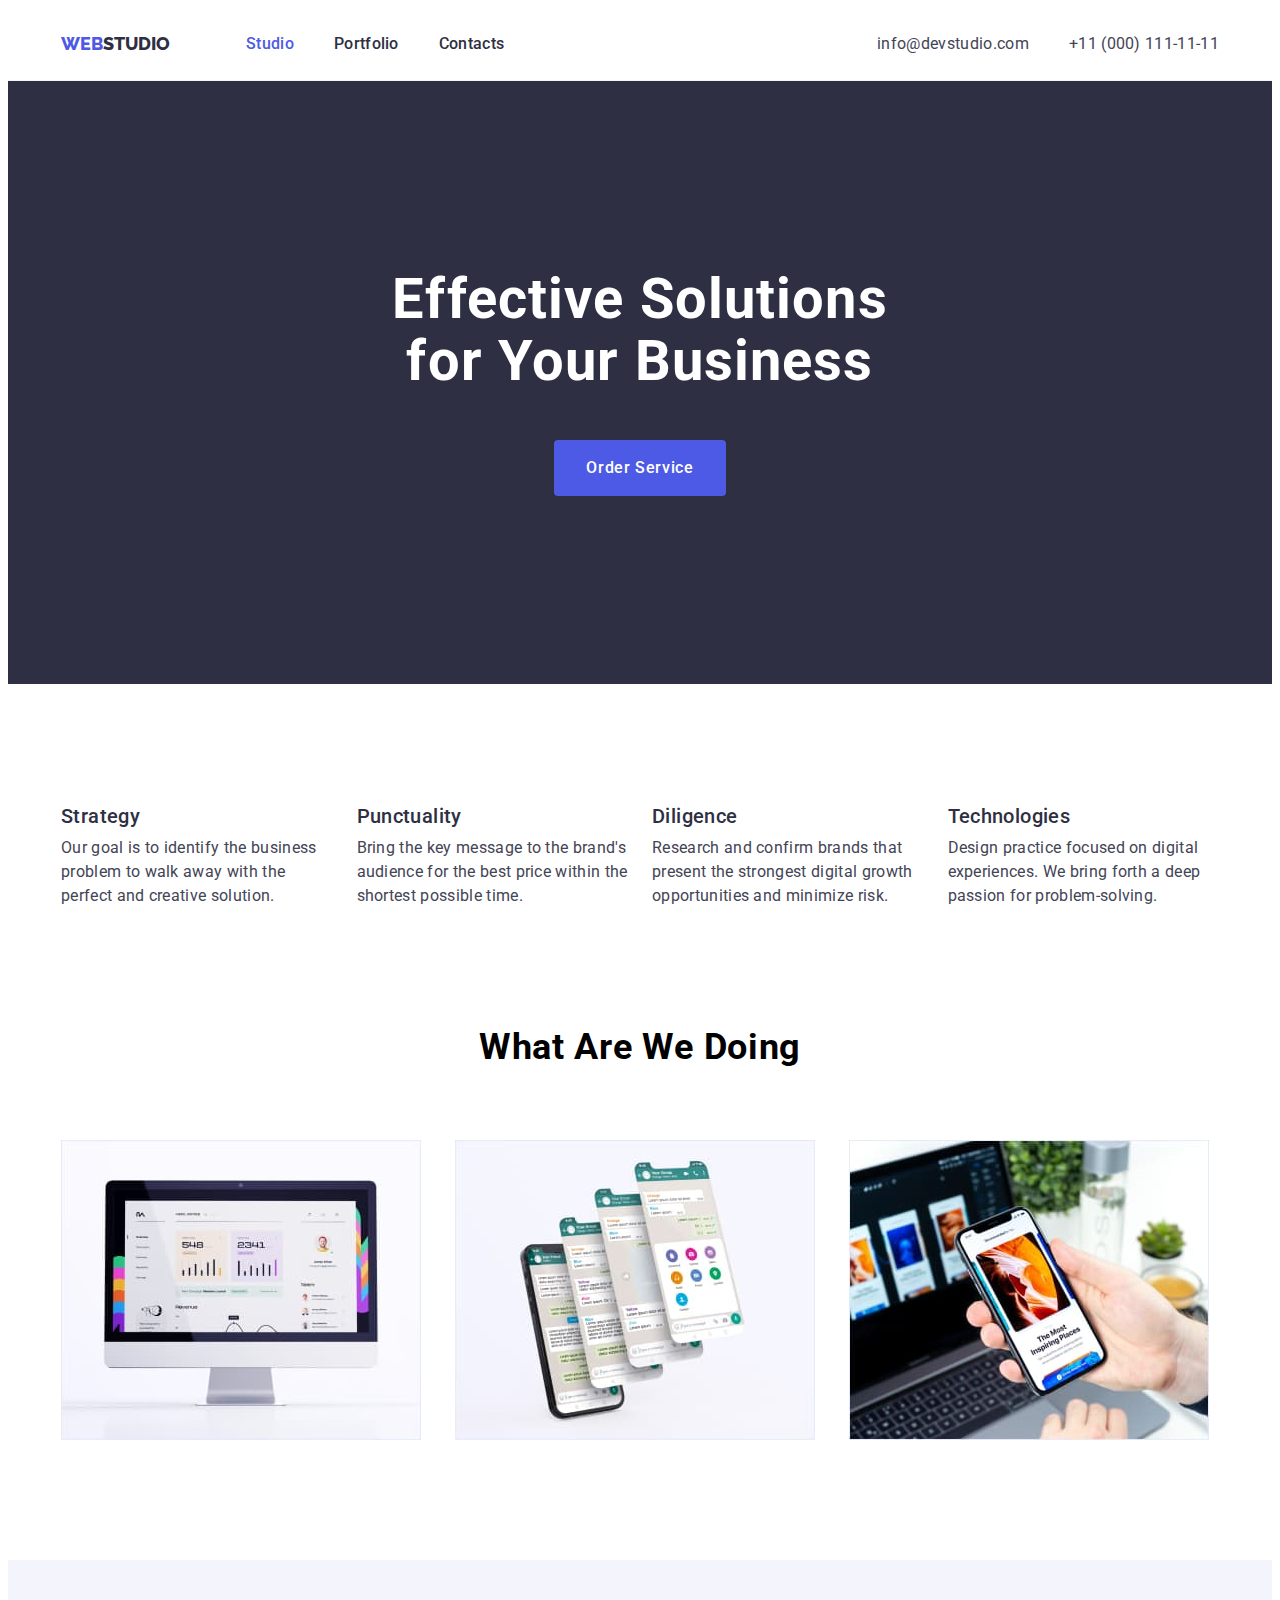
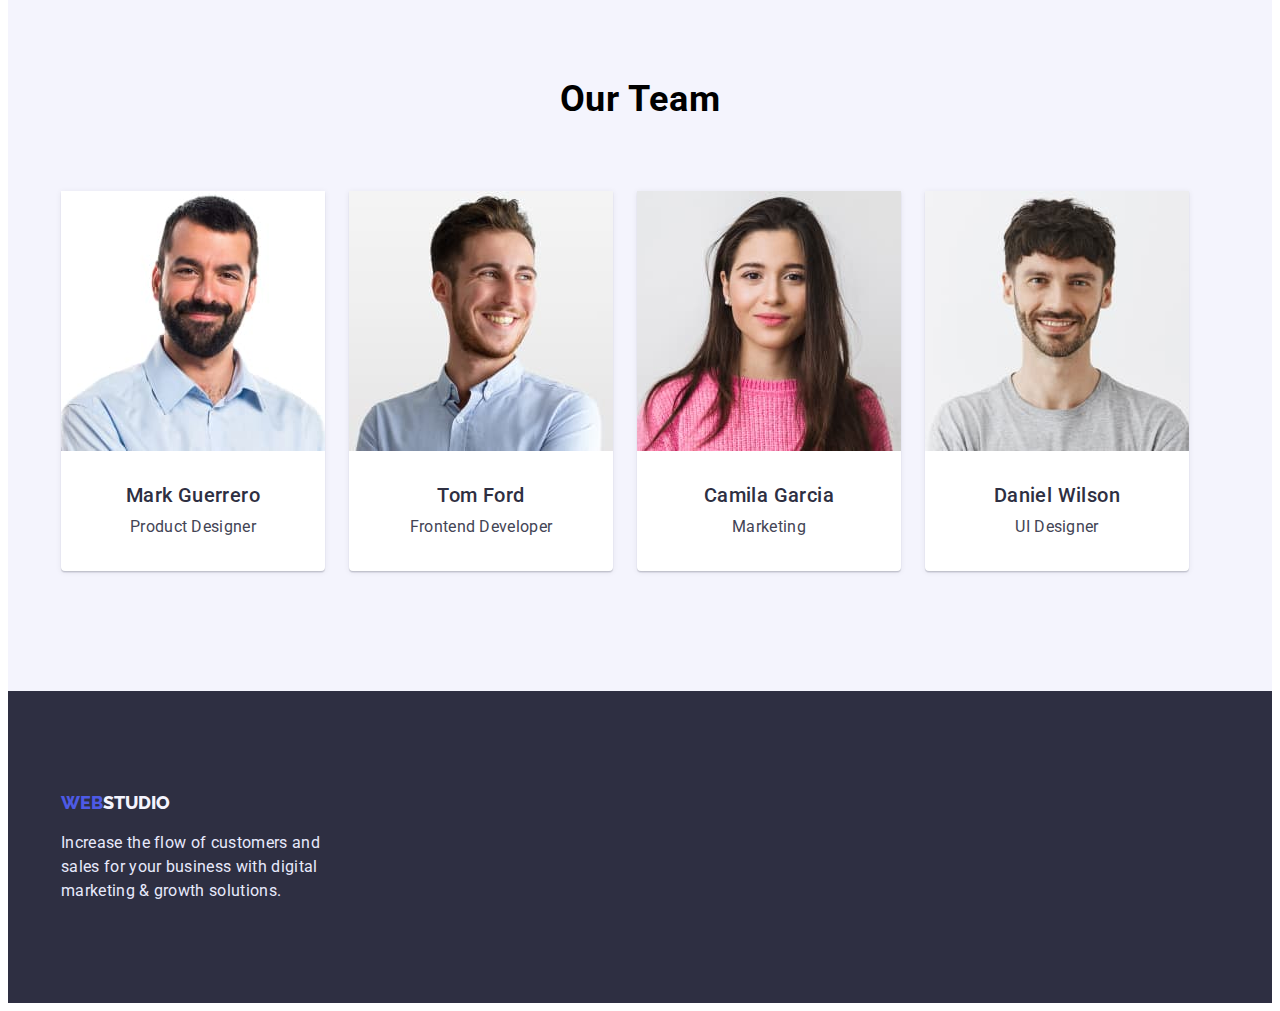
==== index.html @ a031d201 "Initial commit" ====
<!DOCTYPE html>
<html lang="en">
  <head>
    <meta charset="UTF-8" />
    <meta http-equiv="X-UA-Compatible" content="IE=edge" />
    <meta name="viewport" content="width=device-width, initial-scale=1.0" />
    <title>WebStudio</title>

    <link rel="preconnect" href="https://fonts.googleapis.com" />
    <link rel="preconnect" href="https://fonts.gstatic.com" crossorigin />
    <link
      href="https://fonts.googleapis.com/css2?family=Raleway:wght@400;500;700&family=Roboto:wght@400;500;700&display=swap"
      rel="stylesheet"
    />

    <link
      rel="stylesheet"
      href="https://cdnjs.cloudflare.com/ajax/libs/modern-normalize/1.1.0/modern-normalize.min.css"
      integrity="sha512-wpPYUAdjBVSE4KJnH1VR1HeZfpl1ub8YT/NKx4PuQ5NmX2tKuGu6U/JRp5y+Y8XG2tV+wKQpNHVUX03MfMFn9Q=="
      crossorigin="anonymous"
      referrerpolicy="no-referrer"
    />

    <link rel="stylesheet" href="./css/style.css" />
  </head>
  <body>
    <header class="header">
      <div class="container header-container">
        <nav>
          <a href="./index.html" class="logo"
            ><span class="logo-clr">Web</span>Studio</a
          >
          <ul class="nav-list">
            <li>
              <a href="" class="current nav-point">Studio</a>
            </li>
            <li><a href="./portfolio.html" class="nav-point">Portfolio</a></li>
            <li><a href="" class="nav-point">Contacts</a></li>
          </ul>
        </nav>
        <address>
          <ul class="nav-link">
            <li>
              <a href="mailto:info@devstudio.com">info@devstudio.com</a>
            </li>
            <li><a href="tel:+110001111111">+11 (000) 111-11-11</a></li>
          </ul>
        </address>
      </div>
    </header>
    <main>
      <section class="hero">
        <div class="container hero-container">
          <h1 class="hero-logo">Effective Solutions for Your Business</h1>
          <button type="button" class="hero-btn">Order Service</button>
        </div>
      </section>
      <section class="features">
        <div class="container">
          <h2 hidden>features</h2>
          <ul class="features-list">
            <li class="about-item">
              <h3 class="section-subtitle">Strategy</h3>
              <p class="text">
                Our goal is to identify the business problem to walk away with
                the perfect and creative solution.
              </p>
            </li>
            <li class="about-item">
              <h3 class="section-subtitle">Punctuality</h3>
              <p class="text">
                Bring the key message to the brand's audience for the best price
                within the shortest possible time.
              </p>
            </li>
            <li class="about-item">
              <h3 class="section-subtitle">Diligence</h3>
              <p class="text">
                Research and confirm brands that present the strongest digital
                growth opportunities and minimize risk.
              </p>
            </li>
            <li class="about-item">
              <h3 class="section-subtitle">Technologies</h3>
              <p class="text">
                Design practice focused on digital experiences. We bring forth a
                deep passion for problem-solving.
              </p>
            </li>
          </ul>
        </div>
      </section>
      <section class="images">
        <div class="container">
          <h2 class="section-title">What are we doing</h2>
          <ul class="img-list">
            <li class="img-point">
              <img src="./images/monitor.jpg" alt="monitor" width="360" />
            </li>
            <li class="img-point">
              <img src="./images/phonemenu.jpg" alt="phonemenu" width="360" />
            </li>
            <li class="img-point">
              <img
                src="./images/phoneinhand.jpg"
                alt="phoneinhand"
                width="360"
              />
            </li>
          </ul>
        </div>
      </section>
      <section class="our-team">
        <div class="container">
          <h2 class="section-title">Our Team</h2>
          <ul class="team-list">
            <li class="team-person">
              <img
                src="./images/MarkGuerrero.jpg"
                alt="MarkGuerrero"
                width="264"
              />
              <h3 class="section-subtitle person-subtitle">Mark Guerrero</h3>
              <p class="text">Product Designer</p>
            </li>
            <li class="team-person">
              <img src="./images/tomford.jpg" alt="tomford" width="264" />
              <h3 class="section-subtitle person-subtitle">Tom Ford</h3>
              <p class="text">Frontend Developer</p>
            </li>
            <li class="team-person">
              <img
                src="./images/camilagarcia.jpg"
                alt="camilagarcia"
                width="264"
              />
              <h3 class="section-subtitle person-subtitle">Camila Garcia</h3>
              <p class="text">Marketing</p>
            </li>
            <li class="team-person">
              <img
                src="./images/danielwilson.jpg"
                alt="danielwilson"
                width="264"
              />
              <h3 class="section-subtitle person-subtitle">Daniel Wilson</h3>
              <p class="text">UI Designer</p>
            </li>
          </ul>
        </div>
      </section>
    </main>
    <footer class="footer">
      <div class="container">
        <a href="./index.html" class="logo logo-footer"
          ><span class="logo-clr">Web</span
          ><span class="logo-clr-foot">Studio</span></a
        >
        <p class="foot-text">
          Increase the flow of customers and sales for your business with
          digital marketing & growth solutions.
        </p>
      </div>
    </footer>
  </body>
</html>
---- css/style.css ----
:root {
  --clr-brand: #4d5ae5;
  --clr-theme: #2e2f42;
  --clr-white: #ffffff;
  --clr-smoke: #f4f4fd;
  --clr-text: #434455;
  --clr-border: #e7e9fc;
}

/* Base */

body {
  font-family: "Roboto", sans-serif;
  background-color: var(--clr-white);
  font-size: 16px;
}

h1,
h2,
h3,
h4,
h5,
h6,
p,
ul,
a {
  padding: 0;
  margin: 0;
}

a {
  text-decoration: none;
}

ul {
  list-style: none;
}

.container {
  width: 1158px;
  padding-left: 15px;
  padding-right: 15px;
  margin-left: auto;
  margin-right: auto;
}

img {
  display: block;
  max-width: 100%;
  height: auto;
}

/* Header */

.header {
  border-bottom: 1px solid #f5f5f5;
}

.container.header-container {
  display: flex;
  align-items: center;
  justify-content: space-between;
}

nav {
  display: flex;
}

.logo {
  display: flex;
  align-items: center;
  margin-right: 76px;
  color: var(--clr-theme);
  font-family: "Raleway", sans-serif;
  font-weight: 800;
  font-size: 18px;
  line-height: 1.33;
  text-transform: uppercase;
}

.logo-clr {
  color: var(--clr-brand);
}

.nav-list {
  display: flex;
  align-items: center;
  gap: 40px;
}

.nav-list a {
  color: var(--clr-theme);
  font-weight: 500;
  line-height: 1.5;
  letter-spacing: 0.02em;
}

.nav-list a:hover,
.nav-list a:focus {
  color: var(--clr-brand);
}

.nav-list a.current {
  color: var(--clr-brand);
}

.nav-point {
  display: block;
  padding: 24px 0;
}

.nav-link {
  display: flex;
  gap: 40px;
}

.nav-link a {
  color: var(--clr-text);
  font-size: 16px;
  line-height: 1.5;
  letter-spacing: 0.02em;
  font-style: normal;
}

.nav-link a:hover,
.nav-link a:focus {
  color: var(--clr-brand);
}

/* Hero */

.hero {
  padding-top: 188px;
  padding-bottom: 188px;
  text-align: center;
  background-color: var(--clr-theme);
}

.hero-logo {
  margin-top: 0px;
  width: 496px;
  margin-right: auto;
  margin-left: auto;
  color: var(--clr-white);
  font-size: 56px;
  line-height: 1.1;
  letter-spacing: 0.02em;
  margin-bottom: 48px;
}

.hero-btn {
  background-color: var(--clr-brand);
  color: var(--clr-white);
  border: none;
  border-radius: 4px;
  font-family: inherit;
  font-weight: 500;
  line-height: 1.5;

  letter-spacing: 0.04em;
  font-size: 16px;
  cursor: pointer;
  padding: 16px 32px;
}

.hero-btn:hover,
.hero-btn:focus {
  background-color: #404bbf;
}

/* Features */

.features {
  padding-top: 120px;
}

.features-list {
  display: flex;
  gap: 24px;
}

.about-item {
  flex-basis: calc((100% - 72px) / 4);
}

.section-subtitle {
  margin-bottom: 8px;
  color: var(--clr-theme);
  font-weight: 500;
  font-size: 20px;
  line-height: 1.2;
  letter-spacing: 0.02em;
}

.text {
  color: var(--clr-text);
  line-height: 1.5;
  letter-spacing: 0.02em;
}

/* What are we doing */
.images {
  padding: 120px 0;
}

.section-title {
  margin-bottom: 72px;
  font-size: 36px;
  line-height: 1.1;
  text-align: center;
  text-transform: capitalize;
  letter-spacing: 0.02em;
}

.img-list {
  display: flex;
  gap: 24px;
}

.img-point {
  flex-basis: calc((100% - 48px) / 3);
}

/* Our team */

.our-team {
  padding: 120px 0;
  background-color: var(--clr-smoke);
}

.team-list {
  display: flex;
  gap: 24px;
}

.team-person {
  flex-basis: calc(100% - 72px) / 4;
  padding-bottom: 32px;
  text-align: center;
  background-color: var(--clr-white);
  box-shadow: 0px 1px 6px rgba(46, 47, 66, 0.08),
    0px 1px 1px rgba(46, 47, 66, 0.16), 0px 2px 1px rgba(46, 47, 66, 0.08);
  border-radius: 0px 0px 4px 4px;
}

.team-person img {
  margin-bottom: 32px;
}

.person-subtitle {
  margin-bottom: 8px;
}

/* Footer */

.footer {
  padding: 100px 0;
  background-color: var(--clr-theme);
}

.logo-footer {
  margin-bottom: 16px;
}

.foot-text {
  width: 264px;
  color: var(--clr-border);
  line-height: 1.5;
  letter-spacing: 0.02em;
}

.logo-clr-foot {
  color: var(--clr-smoke);
}

/* PORTFOLIO */

/* filter btn */

.portfolio-section {
  padding-top: 96px;
  padding-bottom: 120px;
}

.btn-list {
  display: flex;
  justify-content: center;
  margin-bottom: 72px;
  gap: 24px;
}

.filter-btn {
  font-weight: 500;
  font-size: 16px;
  line-height: 1.5;
  background-color: var(--clr-smoke);
  border: 1px solid var(--clr-border);
  border-radius: 4px;
  color: var(--clr-brand);
  letter-spacing: 0.04em;
  cursor: pointer;
  padding: 12px 24px 12px 24px;
}

.filter-btn:hover {
  background-color: #404bbf;
  color: #ffffff;
}

/* Project examples */

.project-list {
  display: flex;
  flex-wrap: wrap;
  gap: 48px 24px;
}

.project-link {
  flex-basis: calc((100% - 48px) / 3);
}

.project-container {
  border-bottom: 1px solid var(--clr-border);
  border-left: 1px solid var(--clr-border);
  border-right: 1px solid var(--clr-border);
  padding-top: 32px;
  padding-bottom: 32px;
  padding-left: 16px;
}

.project-container .text {
  margin-top: 8px;
}
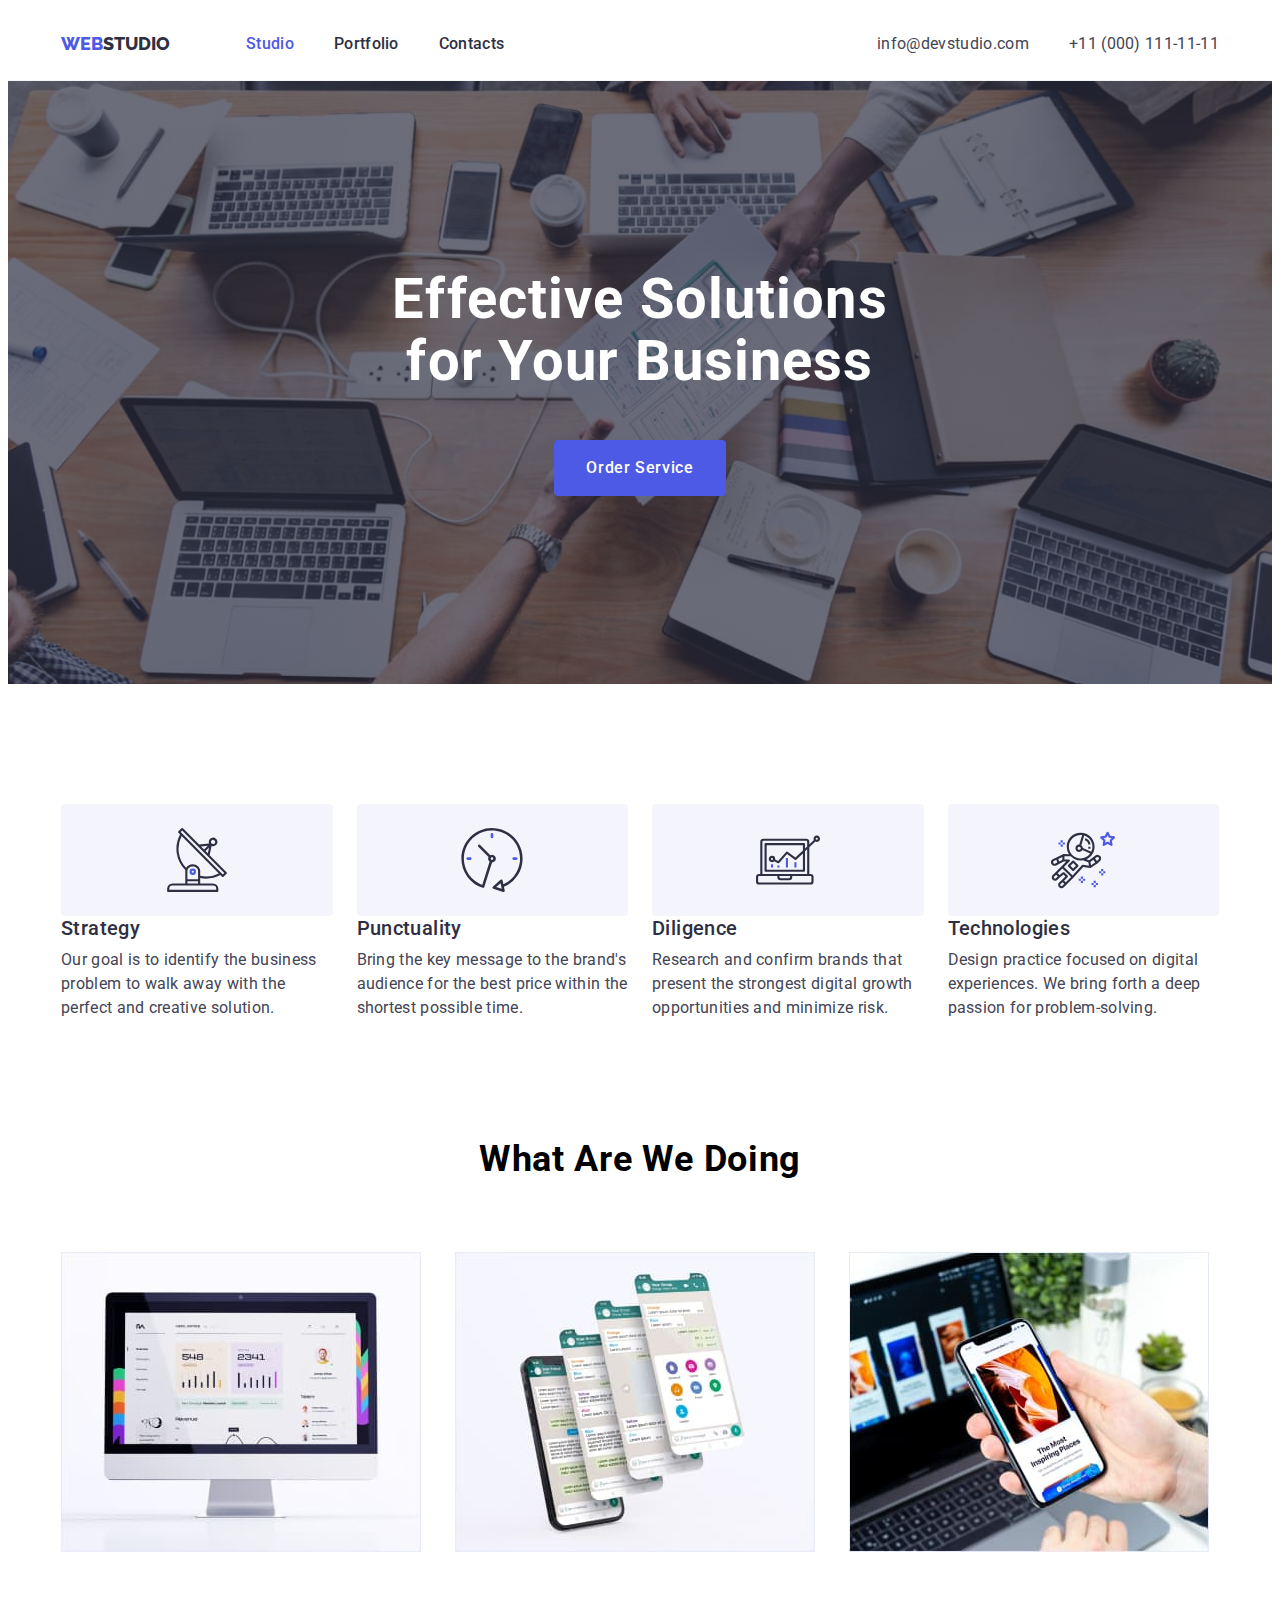
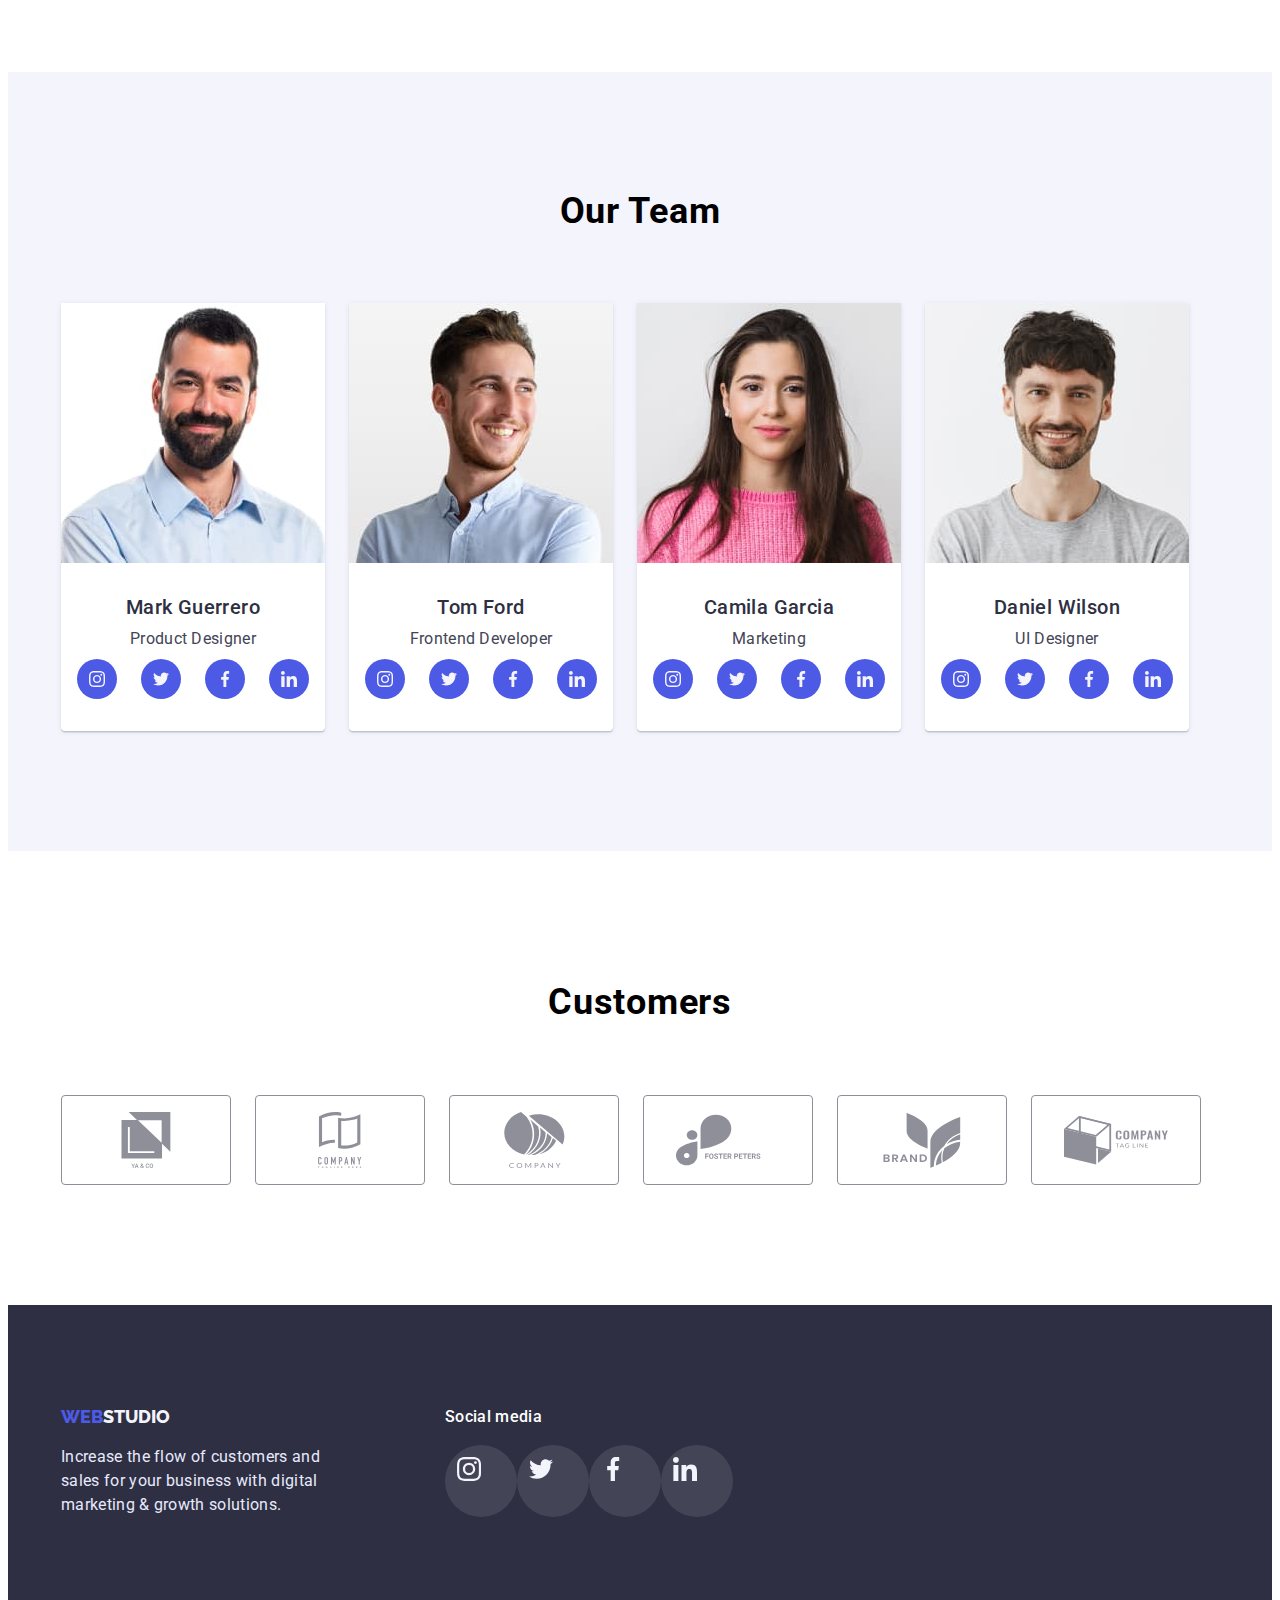
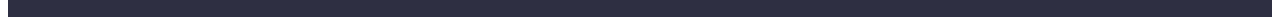
==== commit 72540fbf: "hw4" ====
--- a/index.html
+++ b/index.html
@@ -60,6 +60,11 @@
           <h2 hidden>features</h2>
           <ul class="features-list">
             <li class="about-item">
+              <div class="about-picture">
+                <svg class="about-svg">
+                  <use href="./images/symbol-defs.svg#icon-antenna-1"></use>
+                </svg>
+              </div>
               <h3 class="section-subtitle">Strategy</h3>
               <p class="text">
                 Our goal is to identify the business problem to walk away with
@@ -67,6 +72,11 @@
               </p>
             </li>
             <li class="about-item">
+              <div class="about-picture">
+                <svg class="about-svg">
+                  <use href="./images/symbol-defs.svg#icon-clock-1"></use>
+                </svg>
+              </div>
               <h3 class="section-subtitle">Punctuality</h3>
               <p class="text">
                 Bring the key message to the brand's audience for the best price
@@ -74,6 +84,11 @@
               </p>
             </li>
             <li class="about-item">
+              <div class="about-picture">
+                <svg class="about-svg">
+                  <use href="./images/symbol-defs.svg#icon-diagram-1"></use>
+                </svg>
+              </div>
               <h3 class="section-subtitle">Diligence</h3>
               <p class="text">
                 Research and confirm brands that present the strongest digital
@@ -81,6 +96,11 @@
               </p>
             </li>
             <li class="about-item">
+              <div class="about-picture">
+                <svg class="about-svg">
+                  <use href="./images/symbol-defs.svg#icon-astronaut-1"></use>
+                </svg>
+              </div>
               <h3 class="section-subtitle">Technologies</h3>
               <p class="text">
                 Design practice focused on digital experiences. We bring forth a
@@ -121,12 +141,84 @@
                 width="264"
               />
               <h3 class="section-subtitle person-subtitle">Mark Guerrero</h3>
-              <p class="text">Product Designer</p>
+              <p class="text persone-text">Product Designer</p>
+              <ul class="social-list">
+                <li>
+                  <a href="#" class="social-link">
+                    <svg class="social-icon">
+                      <use
+                        href="./images/symbol-defs.svg#icon-instagram-2"
+                      ></use>
+                    </svg>
+                  </a>
+                </li>
+                <li>
+                  <a href="#" class="social-link">
+                    <svg class="social-icon">
+                      <use href="./images/symbol-defs.svg#icon-twitter-1"></use>
+                    </svg>
+                  </a>
+                </li>
+                <li>
+                  <a href="#" class="social-link">
+                    <svg class="social-icon">
+                      <use
+                        href="./images/symbol-defs.svg#icon-facebook-1"
+                      ></use>
+                    </svg>
+                  </a>
+                </li>
+                <li>
+                  <a href="#" class="social-link">
+                    <svg class="social-icon">
+                      <use
+                        href="./images/symbol-defs.svg#icon-linkedin-1"
+                      ></use>
+                    </svg>
+                  </a>
+                </li>
+              </ul>
             </li>
             <li class="team-person">
               <img src="./images/tomford.jpg" alt="tomford" width="264" />
               <h3 class="section-subtitle person-subtitle">Tom Ford</h3>
-              <p class="text">Frontend Developer</p>
+              <p class="text persone-text">Frontend Developer</p>
+              <ul class="social-list">
+                <li>
+                  <a href="#" class="social-link">
+                    <svg class="social-icon">
+                      <use
+                        href="./images/symbol-defs.svg#icon-instagram-2"
+                      ></use>
+                    </svg>
+                  </a>
+                </li>
+                <li>
+                  <a href="#" class="social-link">
+                    <svg class="social-icon">
+                      <use href="./images/symbol-defs.svg#icon-twitter-1"></use>
+                    </svg>
+                  </a>
+                </li>
+                <li>
+                  <a href="#" class="social-link">
+                    <svg class="social-icon">
+                      <use
+                        href="./images/symbol-defs.svg#icon-facebook-1"
+                      ></use>
+                    </svg>
+                  </a>
+                </li>
+                <li>
+                  <a href="#" class="social-link">
+                    <svg class="social-icon">
+                      <use
+                        href="./images/symbol-defs.svg#icon-linkedin-1"
+                      ></use>
+                    </svg>
+                  </a>
+                </li>
+              </ul>
             </li>
             <li class="team-person">
               <img
@@ -135,7 +227,43 @@
                 width="264"
               />
               <h3 class="section-subtitle person-subtitle">Camila Garcia</h3>
-              <p class="text">Marketing</p>
+              <p class="text persone-text">Marketing</p>
+              <ul class="social-list">
+                <li>
+                  <a href="#" class="social-link">
+                    <svg class="social-icon">
+                      <use
+                        href="./images/symbol-defs.svg#icon-instagram-2"
+                      ></use>
+                    </svg>
+                  </a>
+                </li>
+                <li>
+                  <a href="#" class="social-link">
+                    <svg class="social-icon">
+                      <use href="./images/symbol-defs.svg#icon-twitter-1"></use>
+                    </svg>
+                  </a>
+                </li>
+                <li>
+                  <a href="#" class="social-link">
+                    <svg class="social-icon">
+                      <use
+                        href="./images/symbol-defs.svg#icon-facebook-1"
+                      ></use>
+                    </svg>
+                  </a>
+                </li>
+                <li>
+                  <a href="#" class="social-link">
+                    <svg class="social-icon">
+                      <use
+                        href="./images/symbol-defs.svg#icon-linkedin-1"
+                      ></use>
+                    </svg>
+                  </a>
+                </li>
+              </ul>
             </li>
             <li class="team-person">
               <img
@@ -144,22 +272,142 @@
                 width="264"
               />
               <h3 class="section-subtitle person-subtitle">Daniel Wilson</h3>
-              <p class="text">UI Designer</p>
+              <p class="text persone-text">UI Designer</p>
+              <ul class="social-list">
+                <li>
+                  <a href="#" class="social-link">
+                    <svg class="social-icon">
+                      <use
+                        href="./images/symbol-defs.svg#icon-instagram-2"
+                      ></use>
+                    </svg>
+                  </a>
+                </li>
+                <li>
+                  <a href="#" class="social-link">
+                    <svg class="social-icon">
+                      <use href="./images/symbol-defs.svg#icon-twitter-1"></use>
+                    </svg>
+                  </a>
+                </li>
+                <li>
+                  <a href="#" class="social-link">
+                    <svg class="social-icon">
+                      <use
+                        href="./images/symbol-defs.svg#icon-facebook-1"
+                      ></use>
+                    </svg>
+                  </a>
+                </li>
+                <li>
+                  <a href="#" class="social-link">
+                    <svg class="social-icon">
+                      <use
+                        href="./images/symbol-defs.svg#icon-linkedin-1"
+                      ></use>
+                    </svg>
+                  </a>
+                </li>
+              </ul>
+            </li>
+          </ul>
+        </div>
+      </section>
+      <section class="customers">
+        <div class="container">
+          <h2 class="customers-title">Customers</h2>
+          <ul class="customer-list">
+            <li class="customer-item">
+              <a href="#" class="customers-link">
+                <svg class="customers-icon">
+                  <use href="./images/symbol-defs.svg#icon-logo1"></use>
+                </svg>
+              </a>
+            </li>
+            <li>
+              <a href="#" class="customers-link">
+                <svg class="customers-icon">
+                  <use href="./images/symbol-defs.svg#icon-logo2"></use>
+                </svg>
+              </a>
+            </li>
+            <li>
+              <a href="#" class="customers-link">
+                <svg class="customers-icon">
+                  <use href="./images/symbol-defs.svg#icon-logo3"></use>
+                </svg>
+              </a>
+            </li>
+            <li>
+              <a href="#" class="customers-link">
+                <svg class="customers-icon">
+                  <use href="./images/symbol-defs.svg#icon-logo4"></use>
+                </svg>
+              </a>
+            </li>
+            <li>
+              <a href="#" class="customers-link">
+                <svg class="customers-icon">
+                  <use href="./images/symbol-defs.svg#icon-logo5"></use>
+                </svg>
+              </a>
+            </li>
+            <li>
+              <a href="#" class="customers-link">
+                <svg class="customers-icon">
+                  <use href="./images/symbol-defs.svg#icon-logo6"></use>
+                </svg>
+              </a>
             </li>
           </ul>
         </div>
       </section>
     </main>
     <footer class="footer">
-      <div class="container">
-        <a href="./index.html" class="logo logo-footer"
-          ><span class="logo-clr">Web</span
-          ><span class="logo-clr-foot">Studio</span></a
-        >
-        <p class="foot-text">
-          Increase the flow of customers and sales for your business with
-          digital marketing & growth solutions.
-        </p>
+      <div class="container footer-container">
+        <div>
+          <a href="./index.html" class="logo logo-footer"
+            ><span class="logo-clr">Web</span
+            ><span class="logo-clr-foot">Studio</span></a
+          >
+          <p class="foot-text">
+            Increase the flow of customers and sales for your business with
+            digital marketing & growth solutions.
+          </p>
+        </div>
+        <div>
+          <h2 class="footer-title">Social media</h2>
+          <ul class="social-list">
+            <li>
+              <a href="#" class="social-link footer-link">
+                <svg class="social-icon social-footer">
+                  <use href="./images/symbol-defs.svg#icon-instagram-2"></use>
+                </svg>
+              </a>
+            </li>
+            <li>
+              <a href="#" class="social-link footer-link">
+                <svg class="social-icon social-footer">
+                  <use href="./images/symbol-defs.svg#icon-twitter-1"></use>
+                </svg>
+              </a>
+            </li>
+            <li>
+              <a href="#" class="social-link footer-link">
+                <svg class="social-icon social-footer">
+                  <use href="./images/symbol-defs.svg#icon-facebook-1"></use>
+                </svg>
+              </a>
+            </li>
+            <li>
+              <a href="#" class="social-link footer-link">
+                <svg class="social-icon social-footer">
+                  <use href="./images/symbol-defs.svg#icon-linkedin-1"></use>
+                </svg>
+              </a>
+            </li>
+          </ul>
+        </div>
       </div>
     </footer>
   </body>
--- a/css/style.css
+++ b/css/style.css
@@ -130,6 +130,15 @@
 /* Hero */
 
 .hero {
+  background-image: linear-gradient(
+      to bottom,
+      rgba(46, 47, 66, 0.7),
+      rgba(46, 47, 66, 0.7)
+    ),
+    url("../images/people-office.jpg");
+  background-repeat: no-repeat;
+  background-position: center;
+  background-size: cover;
   padding-top: 188px;
   padding-bottom: 188px;
   text-align: center;
@@ -183,6 +192,19 @@
   flex-basis: calc((100% - 72px) / 4);
 }
 
+.about-picture {
+  display: flex;
+  align-items: center;
+  justify-content: center;
+  background-color: #f4f4fd;
+  border-radius: 4px;
+  padding: 24px 100px;
+}
+.about-svg {
+  height: 64px;
+  width: 64px;
+}
+
 .section-subtitle {
   margin-bottom: 8px;
   color: var(--clr-theme);
@@ -251,13 +273,93 @@
   margin-bottom: 8px;
 }
 
-/* Footer */
+.persone-text {
+  margin-bottom: 8px;
+}
+
+.social-list {
+  display: flex;
+  justify-content: center;
+  gap: 24px;
+}
+.social-link {
+  display: flex;
+  align-content: center;
+  justify-items: center;
+  padding: 12px;
+  background-color: #4d5ae5;
+  border-radius: 50%;
+  fill: var(--clr-smoke);
+}
+
+.social-link:hover {
+  background-color: #404bbf;
+}
+
+.social-icon {
+  width: 16px;
+  height: 16px;
+}
+
+/* CUSTOMERS */
+
+.customers {
+  padding-top: 130px;
+  padding-bottom: 120px;
+}
+
+.customers-title {
+  font-family: "Roboto";
+  font-weight: 700;
+  font-size: 36px;
+  text-align: center;
+  letter-spacing: 0.02em;
+  text-transform: capitalize;
+  margin-bottom: 72px;
+}
+
+.customer-list {
+  display: flex;
+  gap: 24px;
+}
+
+/* #404bbf */
+
+.customers-link {
+  display: flex;
+  align-items: center;
+  justify-content: center;
+  padding: 16px 32px;
+  border: 1px solid #8e8f99;
+  border-radius: 4px;
+}
+
+.customers-link:hover {
+  border: 1px solid #404bbf;
+}
+
+.customers-icon {
+  width: 104px;
+  height: 56px;
+  fill: #8e8f99;
+}
+
+.customers-icon:hover {
+  fill: #404bbf;
+}
+
+/* FOOTER */
 
 .footer {
   padding: 100px 0;
   background-color: var(--clr-theme);
 }
 
+.footer-container {
+  display: flex;
+  gap: 120px;
+}
+
 .logo-footer {
   margin-bottom: 16px;
 }
@@ -271,6 +373,33 @@
 
 .logo-clr-foot {
   color: var(--clr-smoke);
+}
+
+.footer-title {
+  font-family: "Roboto";
+  font-style: normal;
+  font-weight: 500;
+  font-size: 16px;
+  line-height: 24px;
+  letter-spacing: 0.02em;
+  color: var(--clr-white);
+  margin-bottom: 16px;
+}
+
+.footer-link {
+  width: 100%;
+  height: 100%;
+  background-color: rgba(255, 255, 255, 0.1);
+}
+
+.footer-link:hover {
+  background-color: #31d0aa;
+}
+
+.social-footer {
+  display: block;
+  width: 24px;
+  height: 24px;
 }
 
 /* PORTFOLIO */
@@ -319,6 +448,11 @@
   flex-basis: calc((100% - 48px) / 3);
 }
 
+.project-link:hover {
+  box-shadow: 0px 1px 6px rgba(46, 47, 66, 0.08),
+    0px 1px 1px rgba(46, 47, 66, 0.16), 0px 2px 1px rgba(46, 47, 66, 0.08);
+}
+
 .project-container {
   border-bottom: 1px solid var(--clr-border);
   border-left: 1px solid var(--clr-border);
@@ -328,6 +462,6 @@
   padding-left: 16px;
 }
 
-.project-container .text {
+.project-container .project-container .text {
   margin-top: 8px;
 }
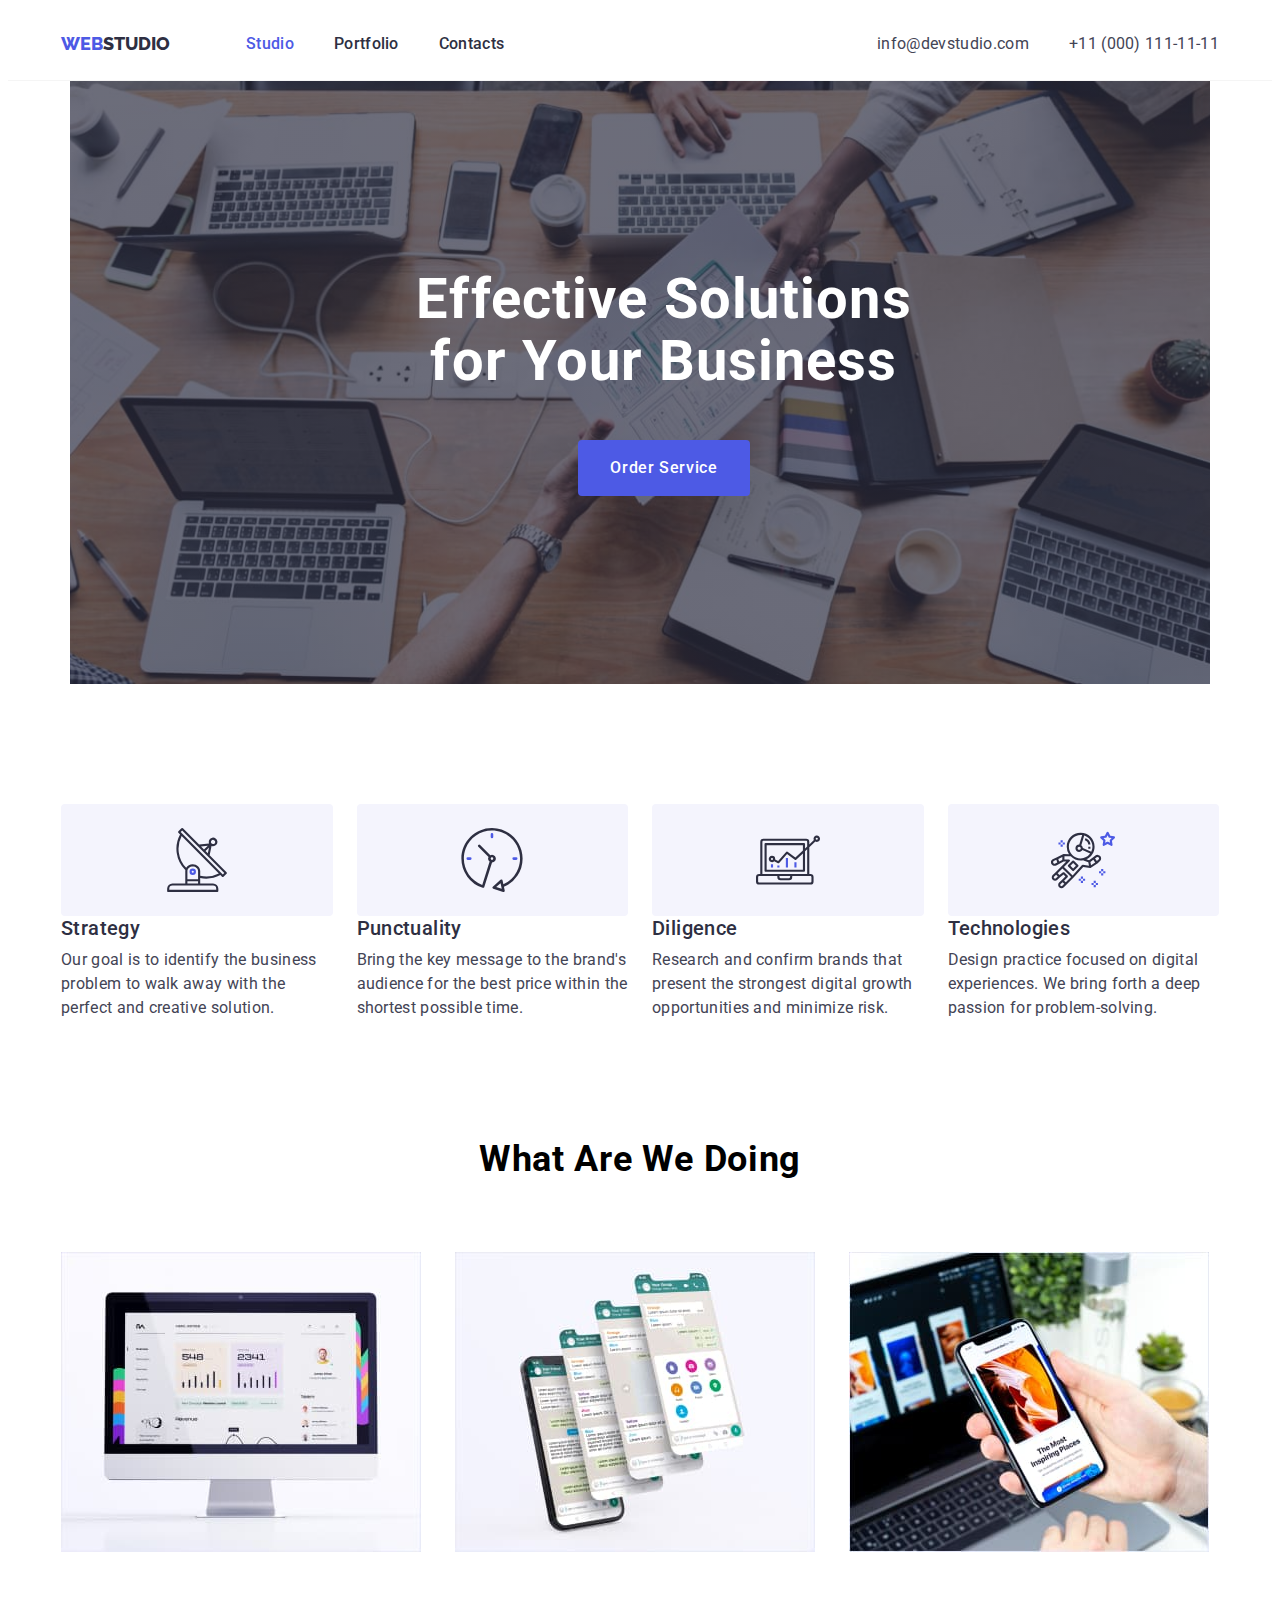
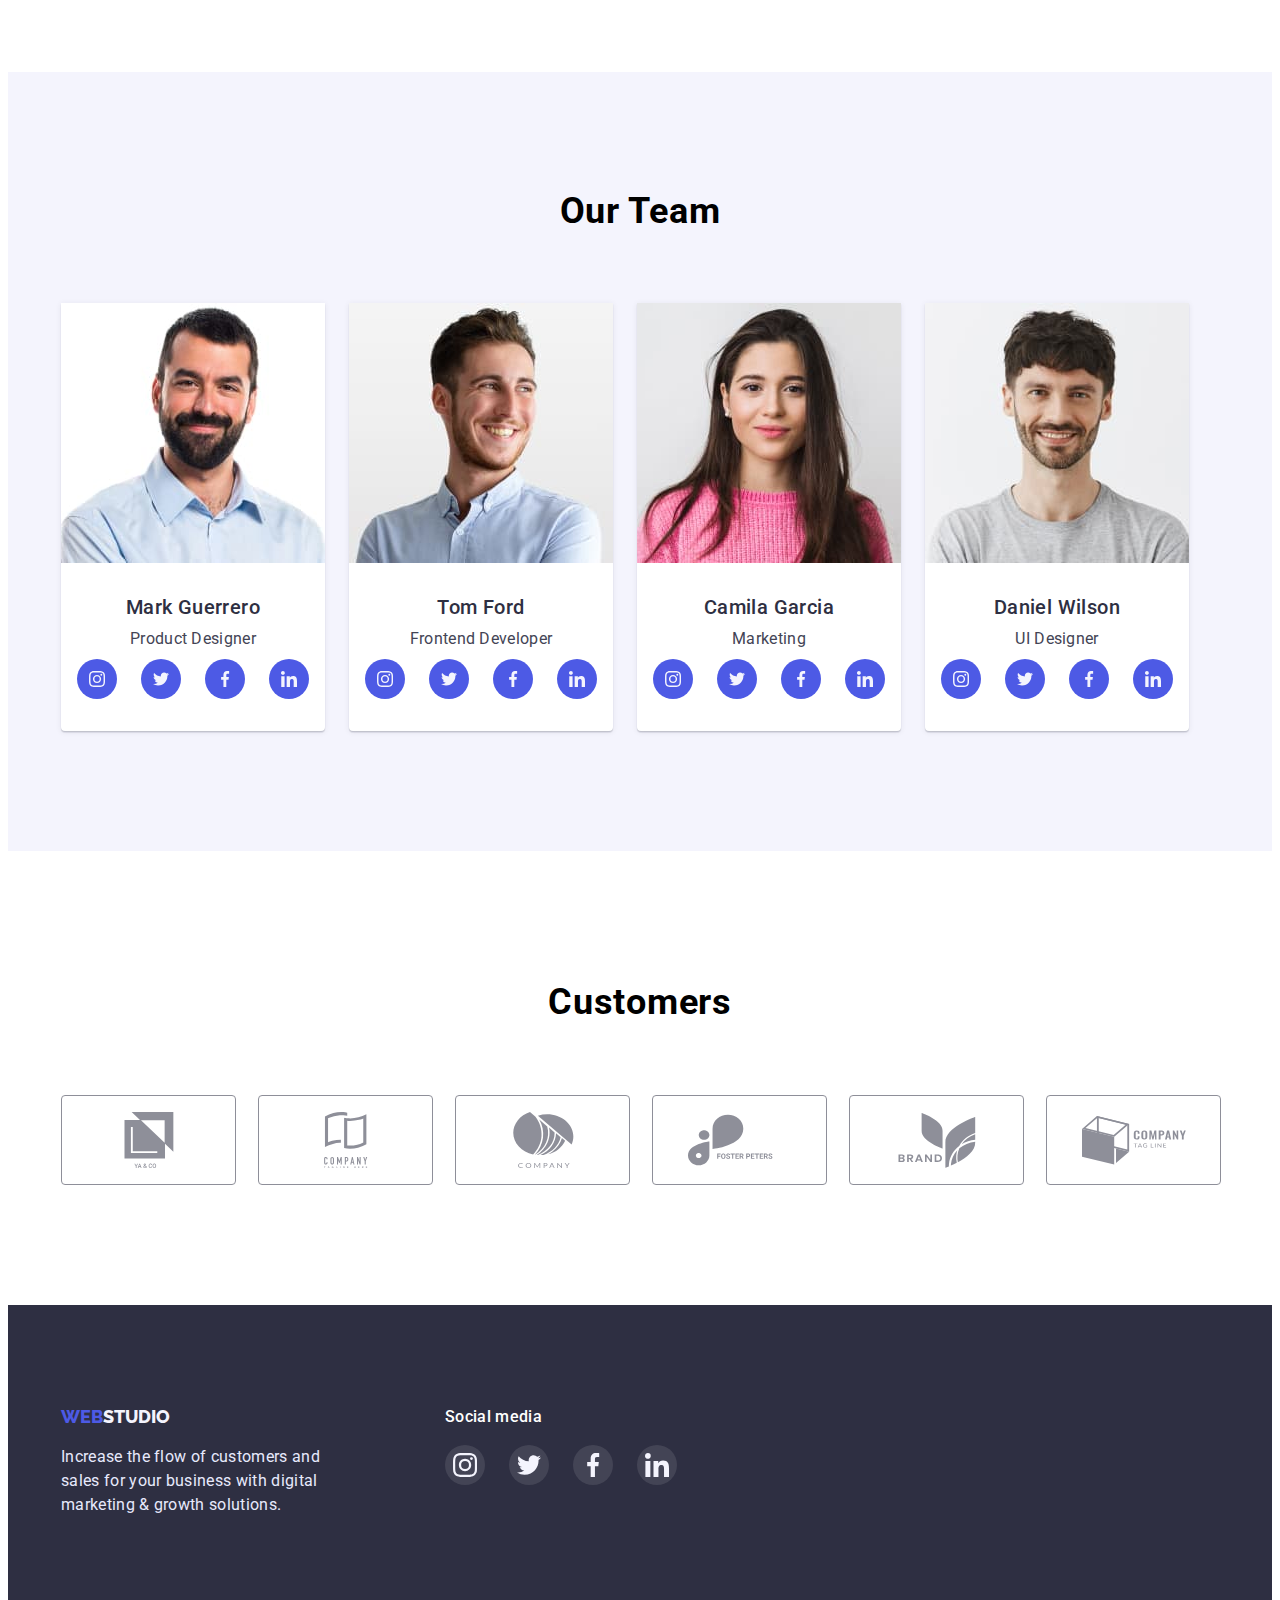
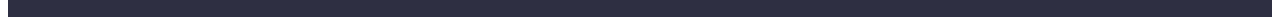
==== commit 7d43835d: "fixed" ====
--- a/index.html
+++ b/index.html
@@ -143,7 +143,7 @@
               <h3 class="section-subtitle person-subtitle">Mark Guerrero</h3>
               <p class="text persone-text">Product Designer</p>
               <ul class="social-list">
-                <li>
+                <li class="social-item">
                   <a href="#" class="social-link">
                     <svg class="social-icon">
                       <use
@@ -152,14 +152,17 @@
                     </svg>
                   </a>
                 </li>
-                <li>
-                  <a href="#" class="social-link">
-                    <svg class="social-icon">
-                      <use href="./images/symbol-defs.svg#icon-twitter-1"></use>
-                    </svg>
-                  </a>
-                </li>
-                <li>
+                <li class="social-item">
+                  <a href="#" class="social-link">
+                    <svg class="social-icon">
+                      <use
+                        href="./images/symbol-defs.svg#icon-twitter-1"
+                        class="social-item"
+                      ></use>
+                    </svg>
+                  </a>
+                </li>
+                <li class="social-item">
                   <a href="#" class="social-link">
                     <svg class="social-icon">
                       <use
@@ -168,7 +171,7 @@
                     </svg>
                   </a>
                 </li>
-                <li>
+                <li class="social-item">
                   <a href="#" class="social-link">
                     <svg class="social-icon">
                       <use
@@ -184,7 +187,7 @@
               <h3 class="section-subtitle person-subtitle">Tom Ford</h3>
               <p class="text persone-text">Frontend Developer</p>
               <ul class="social-list">
-                <li>
+                <li class="social-item">
                   <a href="#" class="social-link">
                     <svg class="social-icon">
                       <use
@@ -193,14 +196,14 @@
                     </svg>
                   </a>
                 </li>
-                <li>
+                <li class="social-item">
                   <a href="#" class="social-link">
                     <svg class="social-icon">
                       <use href="./images/symbol-defs.svg#icon-twitter-1"></use>
                     </svg>
                   </a>
                 </li>
-                <li>
+                <li class="social-item">
                   <a href="#" class="social-link">
                     <svg class="social-icon">
                       <use
@@ -209,7 +212,7 @@
                     </svg>
                   </a>
                 </li>
-                <li>
+                <li class="social-item">
                   <a href="#" class="social-link">
                     <svg class="social-icon">
                       <use
@@ -229,7 +232,7 @@
               <h3 class="section-subtitle person-subtitle">Camila Garcia</h3>
               <p class="text persone-text">Marketing</p>
               <ul class="social-list">
-                <li>
+                <li class="social-item">
                   <a href="#" class="social-link">
                     <svg class="social-icon">
                       <use
@@ -238,14 +241,14 @@
                     </svg>
                   </a>
                 </li>
-                <li>
+                <li class="social-item">
                   <a href="#" class="social-link">
                     <svg class="social-icon">
                       <use href="./images/symbol-defs.svg#icon-twitter-1"></use>
                     </svg>
                   </a>
                 </li>
-                <li>
+                <li class="social-item">
                   <a href="#" class="social-link">
                     <svg class="social-icon">
                       <use
@@ -254,7 +257,7 @@
                     </svg>
                   </a>
                 </li>
-                <li>
+                <li class="social-item">
                   <a href="#" class="social-link">
                     <svg class="social-icon">
                       <use
@@ -274,7 +277,7 @@
               <h3 class="section-subtitle person-subtitle">Daniel Wilson</h3>
               <p class="text persone-text">UI Designer</p>
               <ul class="social-list">
-                <li>
+                <li class="social-item">
                   <a href="#" class="social-link">
                     <svg class="social-icon">
                       <use
@@ -283,14 +286,14 @@
                     </svg>
                   </a>
                 </li>
-                <li>
+                <li class="social-item">
                   <a href="#" class="social-link">
                     <svg class="social-icon">
                       <use href="./images/symbol-defs.svg#icon-twitter-1"></use>
                     </svg>
                   </a>
                 </li>
-                <li>
+                <li class="social-item">
                   <a href="#" class="social-link">
                     <svg class="social-icon">
                       <use
@@ -299,7 +302,7 @@
                     </svg>
                   </a>
                 </li>
-                <li>
+                <li class="social-item">
                   <a href="#" class="social-link">
                     <svg class="social-icon">
                       <use
@@ -324,35 +327,35 @@
                 </svg>
               </a>
             </li>
-            <li>
+            <li class="customer-item">
               <a href="#" class="customers-link">
                 <svg class="customers-icon">
                   <use href="./images/symbol-defs.svg#icon-logo2"></use>
                 </svg>
               </a>
             </li>
-            <li>
+            <li class="customer-item">
               <a href="#" class="customers-link">
                 <svg class="customers-icon">
                   <use href="./images/symbol-defs.svg#icon-logo3"></use>
                 </svg>
               </a>
             </li>
-            <li>
+            <li class="customer-item">
               <a href="#" class="customers-link">
                 <svg class="customers-icon">
                   <use href="./images/symbol-defs.svg#icon-logo4"></use>
                 </svg>
               </a>
             </li>
-            <li>
+            <li class="customer-item">
               <a href="#" class="customers-link">
                 <svg class="customers-icon">
                   <use href="./images/symbol-defs.svg#icon-logo5"></use>
                 </svg>
               </a>
             </li>
-            <li>
+            <li class="customer-item">
               <a href="#" class="customers-link">
                 <svg class="customers-icon">
                   <use href="./images/symbol-defs.svg#icon-logo6"></use>
@@ -378,28 +381,28 @@
         <div>
           <h2 class="footer-title">Social media</h2>
           <ul class="social-list">
-            <li>
+            <li class="social-item">
               <a href="#" class="social-link footer-link">
                 <svg class="social-icon social-footer">
                   <use href="./images/symbol-defs.svg#icon-instagram-2"></use>
                 </svg>
               </a>
             </li>
-            <li>
+            <li class="social-item">
               <a href="#" class="social-link footer-link">
                 <svg class="social-icon social-footer">
                   <use href="./images/symbol-defs.svg#icon-twitter-1"></use>
                 </svg>
               </a>
             </li>
-            <li>
+            <li class="social-item">
               <a href="#" class="social-link footer-link">
                 <svg class="social-icon social-footer">
                   <use href="./images/symbol-defs.svg#icon-facebook-1"></use>
                 </svg>
               </a>
             </li>
-            <li>
+            <li class="social-item">
               <a href="#" class="social-link footer-link">
                 <svg class="social-icon social-footer">
                   <use href="./images/symbol-defs.svg#icon-linkedin-1"></use>
--- a/css/style.css
+++ b/css/style.css
@@ -139,6 +139,8 @@
   background-repeat: no-repeat;
   background-position: center;
   background-size: cover;
+  max-width: 1140px;
+  margin: 0 auto;
   padding-top: 188px;
   padding-bottom: 188px;
   text-align: center;
@@ -198,7 +200,7 @@
   justify-content: center;
   background-color: #f4f4fd;
   border-radius: 4px;
-  padding: 24px 100px;
+  height: 112px;
 }
 .about-svg {
   height: 64px;
@@ -282,17 +284,25 @@
   justify-content: center;
   gap: 24px;
 }
+
+.social-item {
+  width: 40px;
+  height: 40px;
+}
+
 .social-link {
   display: flex;
-  align-content: center;
-  justify-items: center;
-  padding: 12px;
+  align-items: center;
+  justify-content: center;
+  width: 100%;
+  height: 100%;
   background-color: #4d5ae5;
   border-radius: 50%;
   fill: var(--clr-smoke);
 }
 
-.social-link:hover {
+.social-link:hover,
+.social-link:focus {
   background-color: #404bbf;
 }
 
@@ -325,26 +335,29 @@
 
 /* #404bbf */
 
+.customer-item {
+  width: calc((100% - 120px) / 5);
+  gap: 24px;
+}
+
 .customers-link {
   display: flex;
   align-items: center;
   justify-content: center;
-  padding: 16px 32px;
+  height: 88px;
+  width: 100%;
   border: 1px solid #8e8f99;
   border-radius: 4px;
-}
-
-.customers-link:hover {
-  border: 1px solid #404bbf;
+  fill: #8e8f99;
 }
 
 .customers-icon {
   width: 104px;
   height: 56px;
-  fill: #8e8f99;
-}
-
-.customers-icon:hover {
+}
+
+.customers-link:hover {
+  border-color: #404bbf;
   fill: #404bbf;
 }
 
@@ -392,7 +405,8 @@
   background-color: rgba(255, 255, 255, 0.1);
 }
 
-.footer-link:hover {
+.footer-link:hover,
+.footer-link:focus {
   background-color: #31d0aa;
 }
 
@@ -431,7 +445,8 @@
   padding: 12px 24px 12px 24px;
 }
 
-.filter-btn:hover {
+.filter-btn:hover,
+.filter-btn:focus {
   background-color: #404bbf;
   color: #ffffff;
 }
@@ -462,6 +477,6 @@
   padding-left: 16px;
 }
 
-.project-container .project-container .text {
+.project-container .text {
   margin-top: 8px;
 }
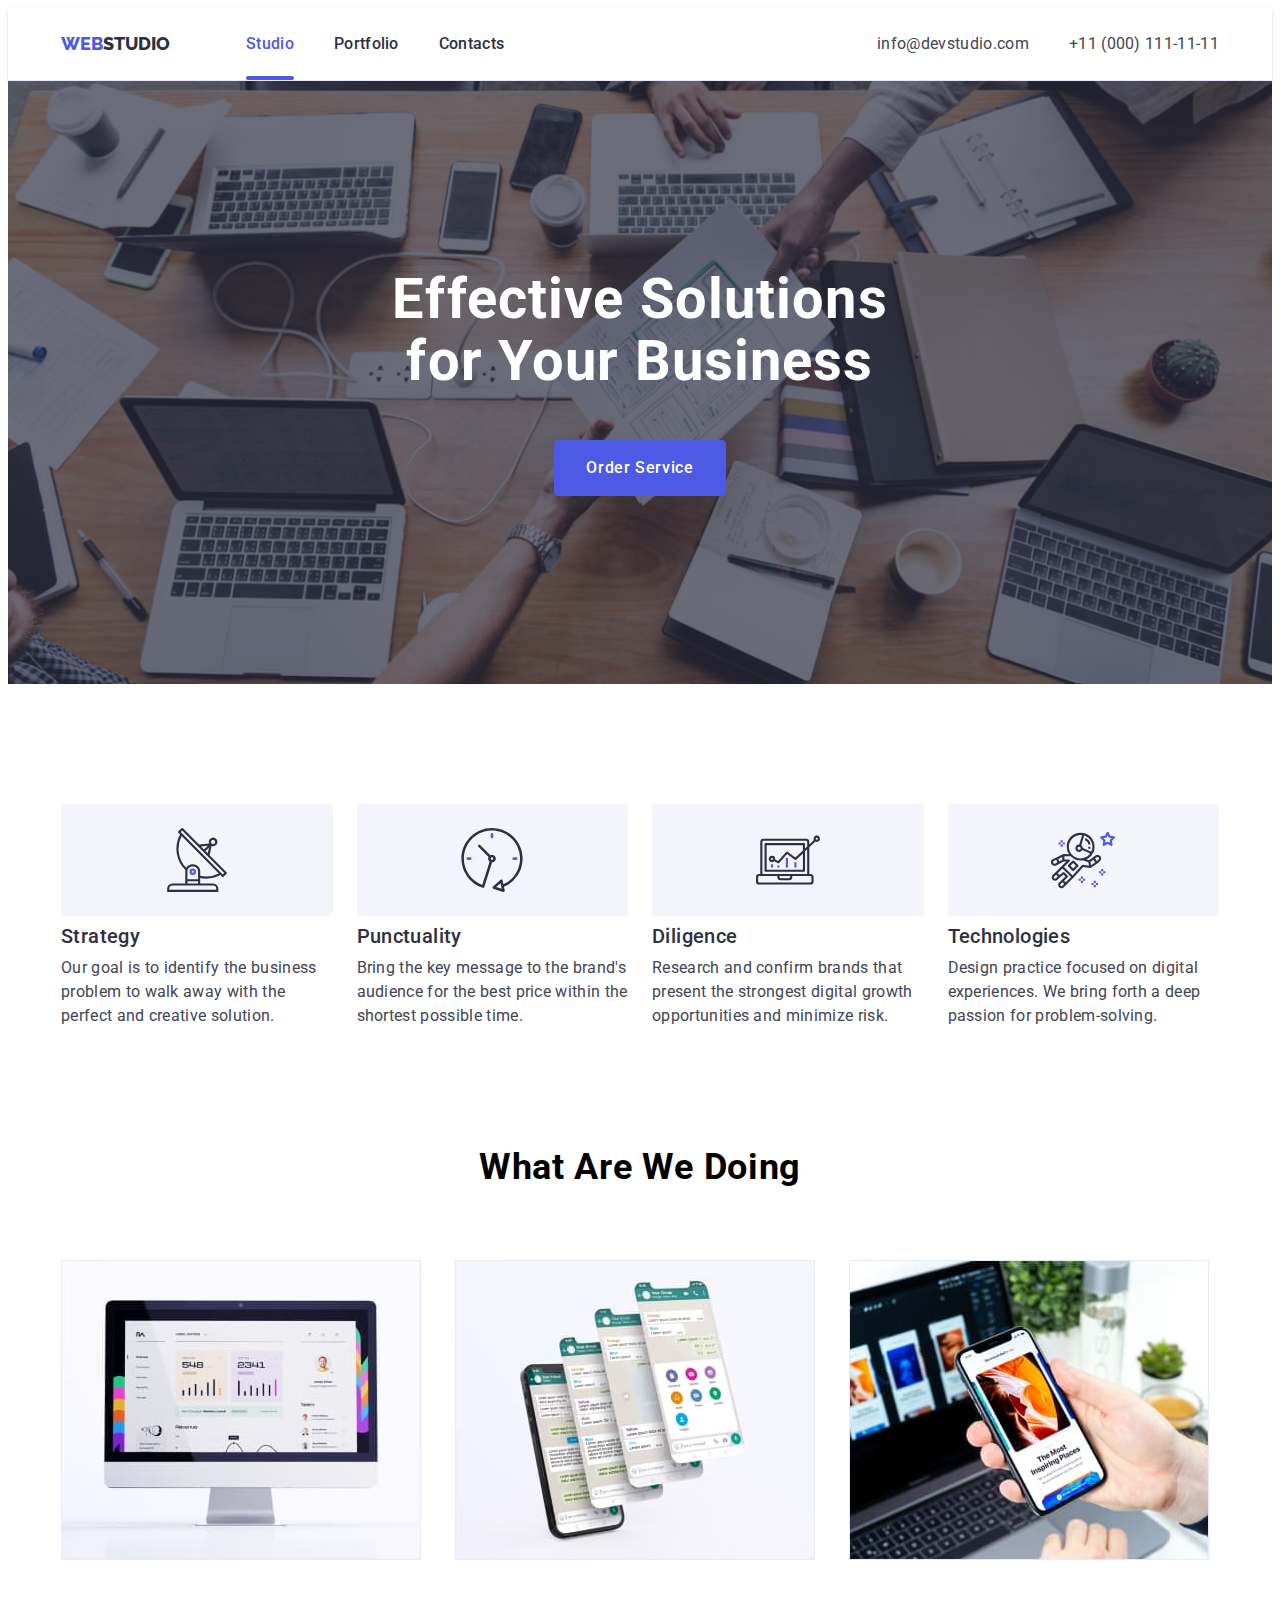
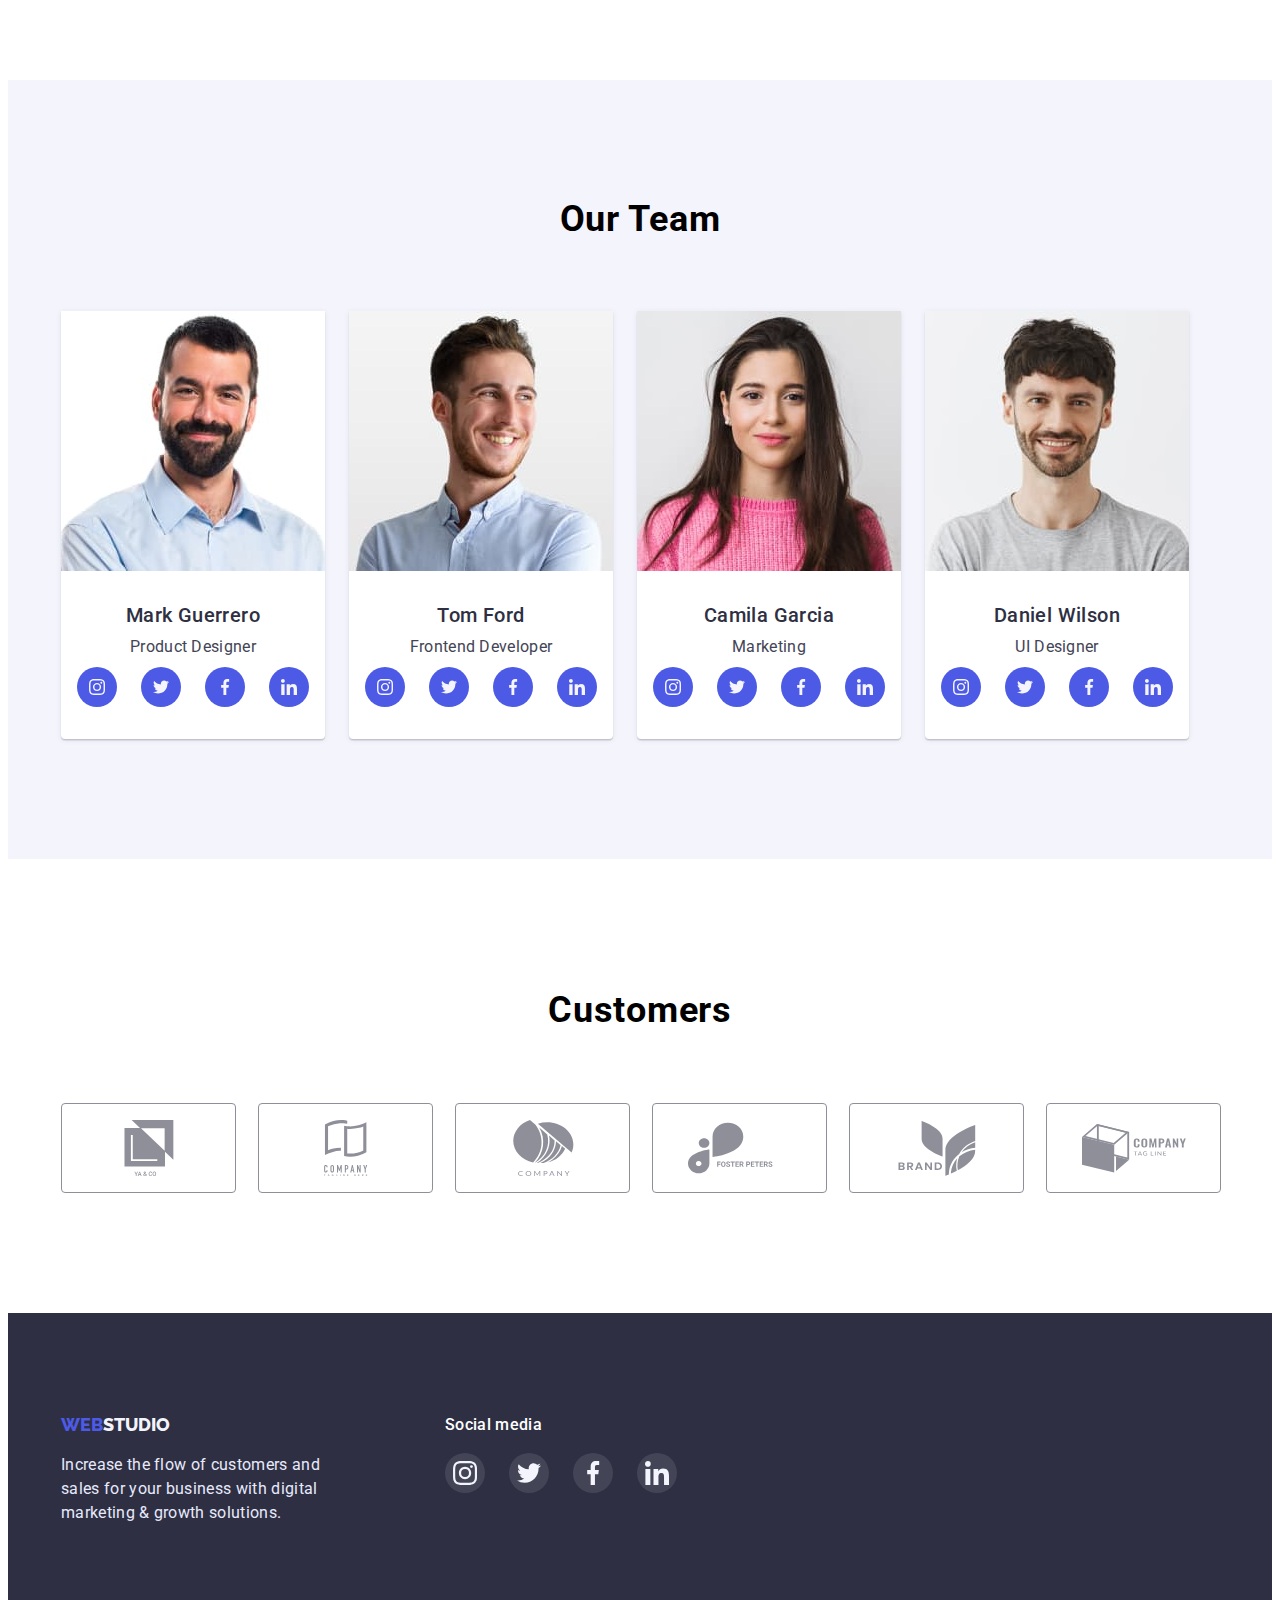
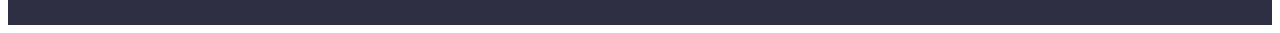
==== commit 72cb4449: "HW 5" ====
--- a/index.html
+++ b/index.html
@@ -52,7 +52,9 @@
       <section class="hero">
         <div class="container hero-container">
           <h1 class="hero-logo">Effective Solutions for Your Business</h1>
-          <button type="button" class="hero-btn">Order Service</button>
+          <button type="button" class="hero-btn" data-modal-open>
+            Order Service
+          </button>
         </div>
       </section>
       <section class="features">
@@ -413,5 +415,19 @@
         </div>
       </div>
     </footer>
+
+    <div class="backdrop is-hidden" data-modal>
+      <div class="modal">
+        <button class="modal-close" type="button" data-modal-close>
+          <svg class="close-svg">
+            <use
+              href="./images/symbol-defs.svg#icon-close-black-18dp-2-1"
+            ></use>
+          </svg>
+        </button>
+      </div>
+    </div>
+
+    <script src="./modal.js"></script>
   </body>
 </html>
--- a/css/style.css
+++ b/css/style.css
@@ -53,7 +53,9 @@
 /* Header */
 
 .header {
-  border-bottom: 1px solid #f5f5f5;
+  border-bottom: 1px solid #e7e9fc;
+  box-shadow: 0px 2px 1px rgba(46, 47, 66, 0.08),
+    0px 1px 1px rgba(46, 47, 66, 0.16), 0px 1px 6px rgba(46, 47, 66, 0.08);
 }
 
 .container.header-container {
@@ -93,6 +95,7 @@
   font-weight: 500;
   line-height: 1.5;
   letter-spacing: 0.02em;
+  transition: color 250ms cubic-bezier(0.4, 0, 0.2, 1);
 }
 
 .nav-list a:hover,
@@ -100,13 +103,25 @@
   color: var(--clr-brand);
 }
 
+.nav-point {
+  position: relative;
+  display: block;
+  padding: 24px 0;
+}
+
 .nav-list a.current {
   color: var(--clr-brand);
 }
 
-.nav-point {
-  display: block;
-  padding: 24px 0;
+a.current::after {
+  position: absolute;
+  bottom: 0;
+  left: 0;
+  content: "";
+  width: 100%;
+  height: 4px;
+  background-color: currentColor;
+  border-radius: 2px;
 }
 
 .nav-link {
@@ -139,7 +154,7 @@
   background-repeat: no-repeat;
   background-position: center;
   background-size: cover;
-  max-width: 1140px;
+  max-width: 1440px;
   margin: 0 auto;
   padding-top: 188px;
   padding-bottom: 188px;
@@ -172,6 +187,7 @@
   font-size: 16px;
   cursor: pointer;
   padding: 16px 32px;
+  transition: background-color 250ms cubic-bezier(0.4, 0, 0.2, 1);
 }
 
 .hero-btn:hover,
@@ -201,6 +217,7 @@
   background-color: #f4f4fd;
   border-radius: 4px;
   height: 112px;
+  margin-bottom: 8px;
 }
 .about-svg {
   height: 64px;
@@ -299,6 +316,7 @@
   background-color: #4d5ae5;
   border-radius: 50%;
   fill: var(--clr-smoke);
+  transition: background-color 250ms cubic-bezier(0.4, 0, 0.2, 1);
 }
 
 .social-link:hover,
@@ -349,6 +367,7 @@
   border: 1px solid #8e8f99;
   border-radius: 4px;
   fill: #8e8f99;
+  transition: background-color 250ms cubic-bezier(0.4, 0, 0.2, 1);
 }
 
 .customers-icon {
@@ -356,7 +375,8 @@
   height: 56px;
 }
 
-.customers-link:hover {
+.customers-link:hover,
+.customers-link:focus {
   border-color: #404bbf;
   fill: #404bbf;
 }
@@ -403,6 +423,7 @@
   width: 100%;
   height: 100%;
   background-color: rgba(255, 255, 255, 0.1);
+  transition: background-color 250ms cubic-bezier(0.4, 0, 0.2, 1);
 }
 
 .footer-link:hover,
@@ -443,12 +464,19 @@
   letter-spacing: 0.04em;
   cursor: pointer;
   padding: 12px 24px 12px 24px;
+  transition: background-color 250ms cubic-bezier(0.4, 0, 0.2, 1),
+    border-color 250ms cubic-bezier(0.4, 0, 0.2, 1),
+    color 250ms cubic-bezier(0.4, 0, 0.2, 1),
+    box-shadow 250ms cubic-bezier(0.4, 0, 0.2, 1);
 }
 
 .filter-btn:hover,
 .filter-btn:focus {
   background-color: #404bbf;
+  border-color: #404bbf;
   color: #ffffff;
+  box-shadow: 0px 3px 1px rgba(0, 0, 0, 0.1), 0px 2px 1px rgba(0, 0, 0, 0.08),
+    0px 2px 2px rgba(0, 0, 0, 0.12);
 }
 
 /* Project examples */
@@ -459,11 +487,39 @@
   gap: 48px 24px;
 }
 
+.project-img {
+  position: relative;
+  overflow: hidden;
+}
+
+.project-description {
+  position: absolute;
+  top: 0;
+  left: 0;
+  width: 100%;
+  height: 100%;
+  padding: 40px 32px;
+  background-color: var(--clr-brand);
+  color: var(--clr-smoke);
+  font-weight: 400;
+  font-size: 16px;
+  line-height: 24px;
+  letter-spacing: 0.02em;
+  transform: translateY(100%);
+  transition: transform 250ms cubic-bezier(0.4, 0, 0.2, 1);
+}
+
+.project-link:hover .project-description {
+  transform: translateY(0);
+}
+
 .project-link {
   flex-basis: calc((100% - 48px) / 3);
-}
-
-.project-link:hover {
+  transition: box-shadow 250ms cubic-bezier(0.4, 0, 0.2, 1);
+}
+
+.project-link:hover,
+.project-link:focus {
   box-shadow: 0px 1px 6px rgba(46, 47, 66, 0.08),
     0px 1px 1px rgba(46, 47, 66, 0.16), 0px 2px 1px rgba(46, 47, 66, 0.08);
 }
@@ -480,3 +536,66 @@
 .project-container .text {
   margin-top: 8px;
 }
+
+/* MODAL */
+.backdrop {
+  position: fixed;
+  top: 0;
+  left: 0;
+  width: 100%;
+  height: 100%;
+  background-color: rgba(46, 47, 66, 0.4);
+  display: flex;
+  align-items: center;
+  justify-content: center;
+  padding: 20px;
+  transition: opacity 250ms cubic-bezier(0.4, 0, 0.2, 1),
+    visibility 250ms cubic-bezier(0.4, 0, 0.2, 1);
+}
+
+.backdrop.is-hidden {
+  opacity: 0;
+  visibility: hidden;
+  pointer-events: none;
+}
+
+.modal {
+  position: relative;
+  height: 100%;
+  width: 100%;
+  max-height: 576px;
+  max-width: 408px;
+  background-color: #fcfcfc;
+  box-shadow: 0px 1px 1px rgba(0, 0, 0, 0.14), 0px 1px 3px rgba(0, 0, 0, 0.12),
+    0px 2px 1px rgba(0, 0, 0, 0.2);
+  border-radius: 4px;
+  overflow: auto;
+  transition: transform 250ms cubic-bezier(0.4, 0, 0.2, 1);
+}
+
+.backdrop.is-hidden .modal {
+  transform: scale(0);
+}
+
+.modal-close {
+  position: absolute;
+  top: 24px;
+  right: 24px;
+  width: 24px;
+  height: 24px;
+  background-color: var(--clr-border);
+  fill: #000000;
+  border: 1px solid rgba(0, 0, 0, 0.1);
+  border-radius: 50px;
+  cursor: pointer;
+}
+
+.modal-close:active {
+  background-color: #404bbf;
+  fill: var(--clr-white);
+}
+
+.close-svg {
+  width: 100%;
+  height: 8px;
+}
